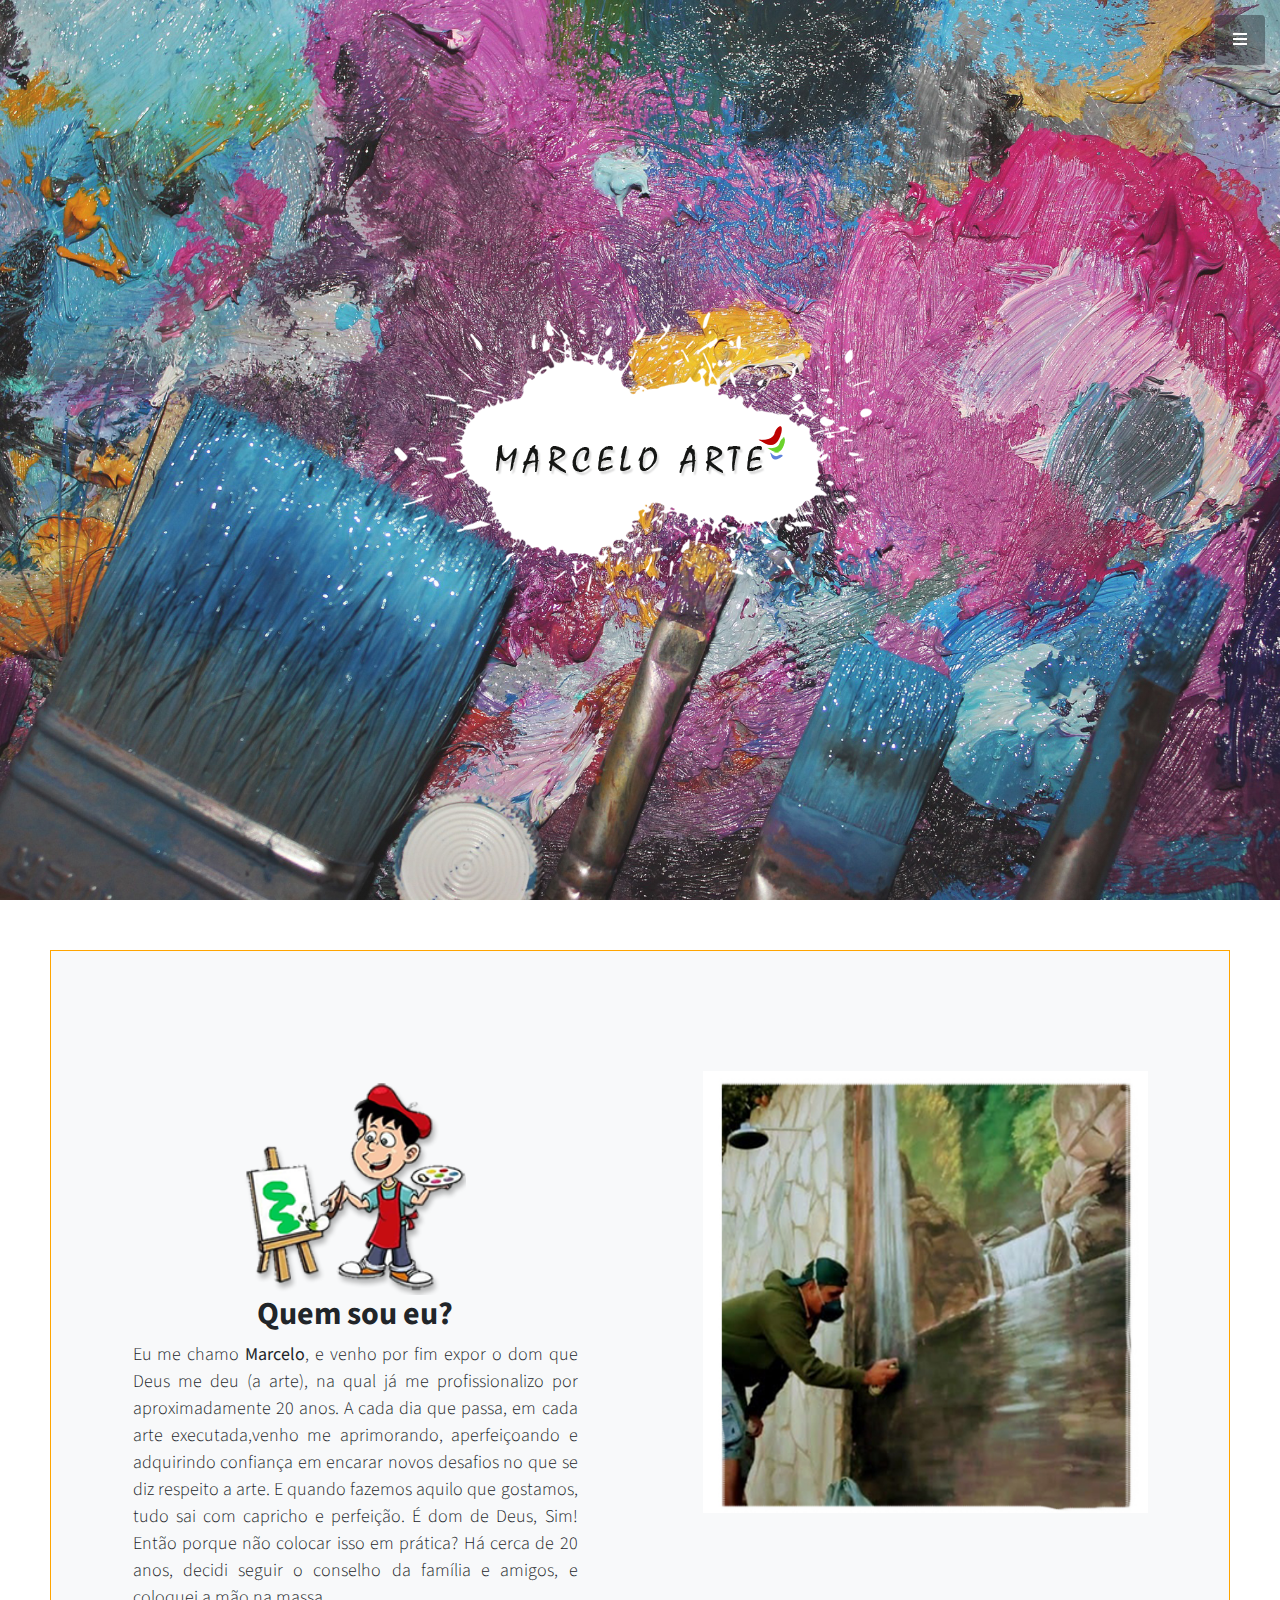
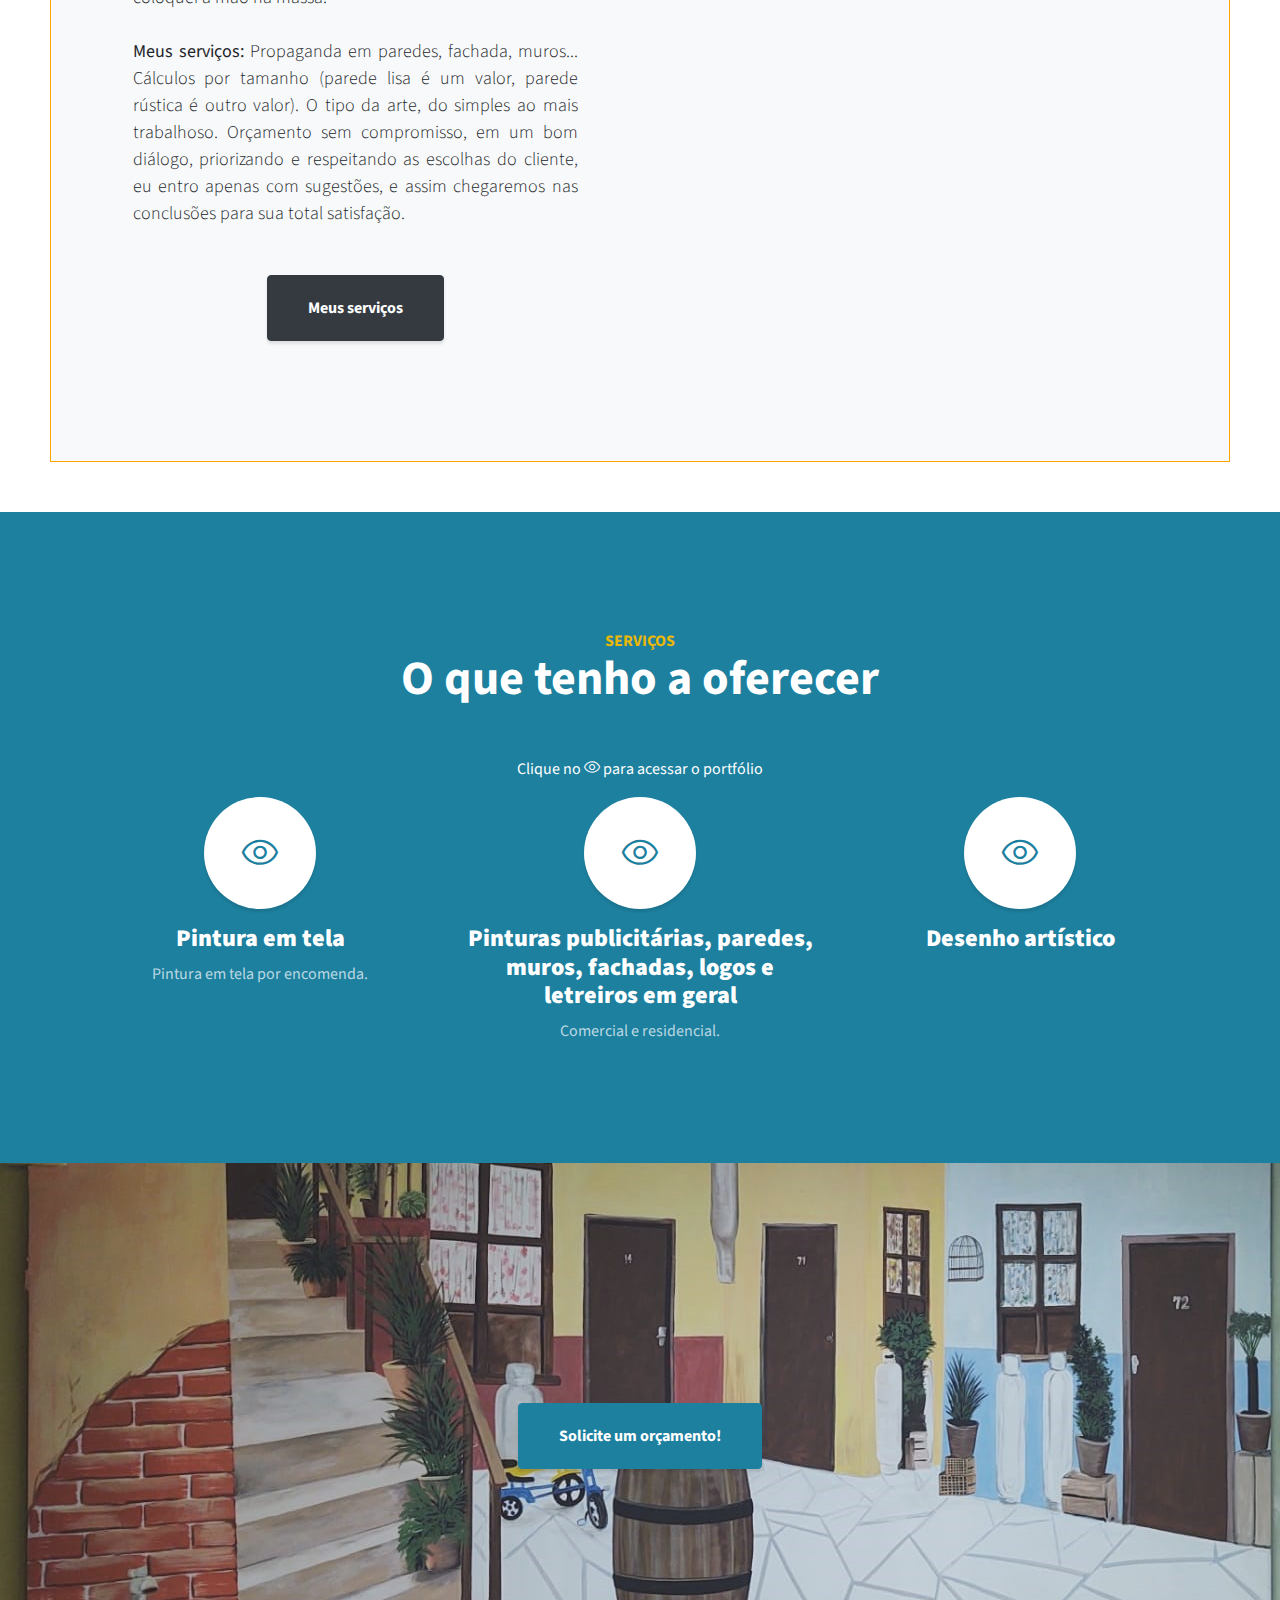
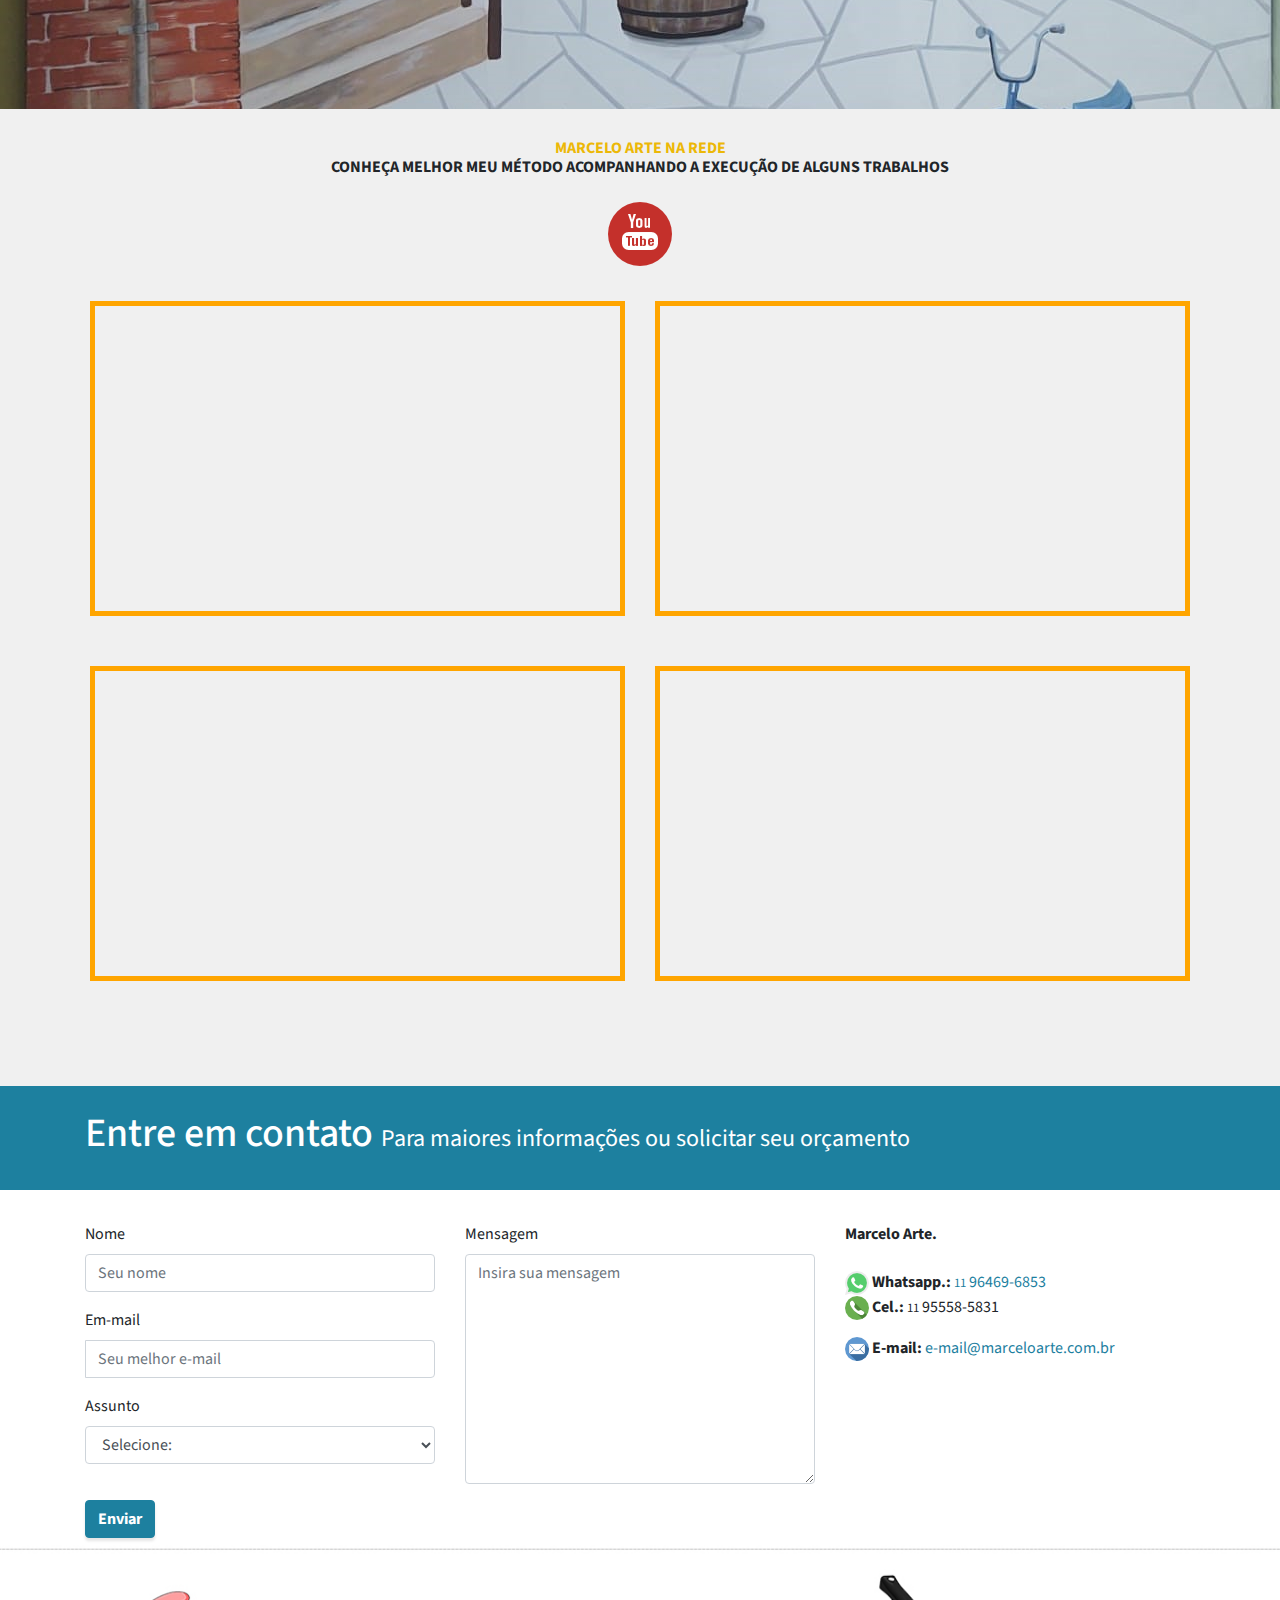
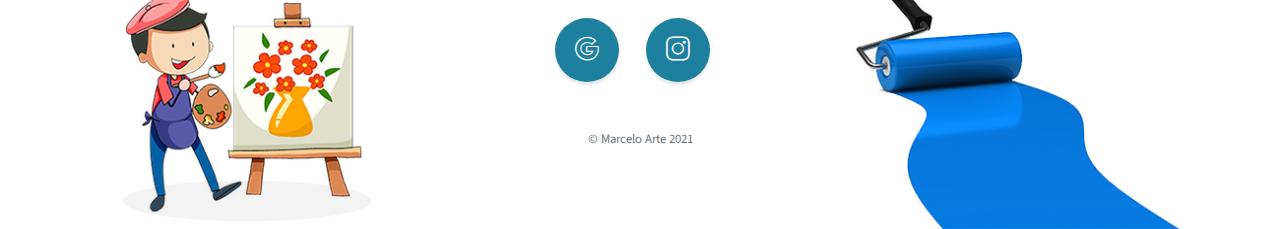
==== index.html @ a06f0839 "Fc" ====
<!DOCTYPE html>
<html lang="pt-br">

<head>
  <meta charset="utf-8">
  <meta name="viewport" content="width=device-width, initial-scale=1, shrink-to-fit=no">
  <meta name="description" content="">
  <meta name="author" content="">

  <title>:: Marcelo Arte ::</title>

  <!-- Bootstrap Core CSS -->
  <link href="vendor/bootstrap/css/bootstrap.min.css" rel="stylesheet">

  <!-- Custom Fonts -->
  <link href="vendor/fontawesome-free/css/all.min.css" rel="stylesheet" type="text/css">
  <link href="https://fonts.googleapis.com/css?family=Source+Sans+Pro:300,400,700,300italic,400italic,700italic" rel="stylesheet" type="text/css">
  <link href="vendor/simple-line-icons/css/simple-line-icons.css" rel="stylesheet">

  <!-- Custom CSS -->
  <link href="css/stylish-portfolio.min.css" rel="stylesheet">
  <link href="css/style.css" rel="stylesheet">

</head>

<body id="page-top">

  <!-- Navigation -->
  <a class="menu-toggle rounded" href="#">
    <i class="fas fa-bars"></i>
  </a>
  <nav id="sidebar-wrapper">
    <ul class="sidebar-nav">
      <li class="sidebar-brand">
        <a class="js-scroll-trigger" href="#page-top">Navegue</a>
      </li>
      <li class="sidebar-nav-item">
        <a class="js-scroll-trigger" href="#page-top">Início</a>
      </li>
      <li class="sidebar-nav-item">
        <a class="js-scroll-trigger" href="#about">Sobre mim</a>
      </li>
      <li class="sidebar-nav-item">
        <a class="js-scroll-trigger" href="#services">Serviços</a>
      </li>
      <li class="sidebar-nav-item">
        <a class="js-scroll-trigger" href="#contato">Contato</a>
      </li>
    </ul>
  </nav>

  <!-- Header -->
  <header class="masthead d-flex">
      <div class="container text-center my-auto">
        <div class="logo-cont">
          <div class="logo"><img class="logo1" src="img1/logo-site.png"></div>
        </div>
      </div>
      <div class="overlay"></div>
  </header>

  <!-- About -->
  <section class="content-section bg-light" id="about">
    <div class="container text-center">
      <div class="row">
        <div class="col-lg-5 mx-auto">
          <div class="mascote"><img class="mascote1" src="img/mascote.png"></div>
          <h2>Quem sou eu?</h2>
          <p class="lead mb-5 quemsoueu">Eu me chamo <strong>Marcelo</strong>, e venho por fim expor o dom que Deus me deu (a arte),
            na qual já 
            me profissionalizo por aproximadamente 20 anos. A cada dia que passa, em cada arte executada,venho 
            me aprimorando, aperfeiçoando e adquirindo confiança em encarar novos desafios no que se diz respeito a arte.
            E quando fazemos aquilo que gostamos, tudo sai com capricho e perfeição.
            É dom de Deus, Sim!
            Então porque não colocar isso em prática? Há cerca de 20 anos, decidi seguir o conselho
            da família e amigos, e coloquei a mão na massa.<br><br>
            <strong>Meus serviços:</strong>
            Propaganda em paredes, fachada, muros...
            Cálculos por tamanho (parede lisa é um valor, parede rústica é outro valor). O tipo da arte, do simples ao mais
             trabalhoso.
            Orçamento sem compromisso, em um bom diálogo, priorizando e respeitando as escolhas do cliente, eu entro 
            apenas com sugestões, e assim  chegaremos nas conclusões para sua total satisfação.
          </p>
          <a class="btn btn-dark btn-xl js-scroll-trigger" href="#services">Meus serviços</a>
        </div>
        <div class="col-lg-5 mx-auto">
          <div class="perfil"><img class="perfil1" src="img1/profile.jpg"></div>
        </div>
      </div>
    </div>
  </section>

  <!-- Services -->
  <section class="content-section bg-primary text-white text-center" id="services">
    <div class="container">
      <div class="content-section-heading">
        <h3 class="text-secondary mb-0">Serviços</h3>
        <h2 class="mb-5">O que tenho a oferecer</h2>
        <p>Clique no  <i class="icon-eye"></i>  para acessar o portfólio  </p>
      </div>
      <div class="row">
        <div class="col-lg-4 col-md-6 mb-5 mb-lg-0">
          <span class="service-icon rounded-circle mx-auto mb-3">
            <a href="pintura-tela.html"><i class="icon-eye"></i></a>
          </span>
          <h4>
            <strong>Pintura em tela</strong>
          </h4>
          <p class="text-faded mb-0">Pintura em tela por encomenda. 
        </div>
        <div class="col-lg-4 col-md-6 mb-5 mb-lg-0">
          <span class="service-icon rounded-circle mx-auto mb-3">
            <a href="pintura-geral.html"><i class="icon-eye"></i></a>
          </span>
          <h4>
            <strong>Pinturas publicitárias, paredes, muros, fachadas, logos e letreiros em geral</strong>
          </h4>
          <p class="text-faded mb-0">Comercial e residencial. 
        </div>
        <div class="col-lg-4 col-md-6 mb-5 mb-md-0">
          <span class="service-icon rounded-circle mx-auto mb-3">
            <a href="desenho-artistico.html"><i class="icon-eye"></i></a>
          </span>
          <h4>
            <strong>Desenho artístico</strong>
          </h4>
        </div>
        
      </div>
    </div>
  </section>

  <!-- Callout -->
  <section class="callout">
    <div class="container text-center">
      <a class="btn btn-primary btn-xl" href="#contato">Solicite um orçamento!</a>
    </div>
  </section>

  <!-- Portfolio
  <section class="content-section" id="portfolio">
    <div class="container">
      <div class="content-section-heading text-center">
        <h3 class="text-secondary mb-0">Portfólio</h3>
        <h2 class="mb-5">Projetos recentes</h2>
      </div>
      <div class="row no-gutters">
        <div class="col-lg-6">
          <a class="portfolio-item" href="#!">
            <div class="caption">
              <div class="caption-content">
                <div class="h2">21/02/2021 . Primeiro projeto</div>
                <p class="mb-0">Esta seção pode conter informações e fotos de toda a execução do trabalho.</p>
              </div>
            </div>
            <img class="img-fluid" src="img/port1.jpeg" alt="">
          </a>
        </div>
        <div class="col-lg-6">
          <a class="portfolio-item" href="#!">
            <div class="caption">
              <div class="caption-content">
                <div class="h2">16/02/2021 . Segundo projeto</div>
                <p class="mb-0">Esta seção pode conter informações e fotos de toda a execução do trabalho.</p>
              </div>
            </div>
            <img class="img-fluid" src="img/port2.jpeg" alt="">
          </a>
        </div>
        <div class="col-lg-6">
          <a class="portfolio-item" href="#!">
            <div class="caption">
              <div class="caption-content">
                <div class="h2">13/02/2021 . Terceiro projeto</div>
                <p class="mb-0">Esta seção pode conter informações e fotos de toda a execução do trabalho.</p>
              </div>
            </div>
            <img class="img-fluid" src="img/port3.jpeg" alt="">
          </a>
        </div>
        <div class="col-lg-6">
          <a class="portfolio-item" href="#!">
            <div class="caption">
              <div class="caption-content">
                <div class="h2">09/02/2021 . Quarto projeto</div>
                <p class="mb-0">Esta seção pode conter informações e fotos de toda a execução do trabalho.</p>
              </div>
            </div>
            <img class="img-fluid" src="img/port4.jpeg" alt="">
          </a>
        </div>
      </div>
    </div>
  </section>
  -->

  <!-- Seção de Videos -->
  <section class="youtube content-section-heading">
    <div class="container text-center">
          <h3 class="text-secondary mb-0">Marcelo Arte na Rede</h3>
          <h3 class="mb-4">Conheça melhor meu método acompanhando a execução de alguns trabalhos</h3>
          <div class="yt-icon"><a href="https://www.youtube.com/channel/UCVNR7Zw8UFKqc5gwiJjDZkw" target="_blank"><img src="img/youtube.png"></a></div>
              <div class="container video-sec">
                <div class="row row-cols-2">
                  <div class="col video-u"><iframe class="vid" width="500" height="315" src="https://www.youtube.com/embed/chRmOkN6M8c" frameborder="0" allow="accelerometer; autoplay; clipboard-write; encrypted-media; gyroscope; picture-in-picture" allowfullscreen></iframe></div>
                  <div class="col video-u"><iframe class="vid" width="500" height="315" src="https://www.youtube.com/embed/BtX9ChlcSgk" frameborder="0" allow="accelerometer; autoplay; clipboard-write; encrypted-media; gyroscope; picture-in-picture" allowfullscreen></iframe></div>
                  <div class="col video-u"><iframe class="vid" width="500" height="315" src="https://www.youtube.com/embed/WZYROO8bBU0" frameborder="0" allow="accelerometer; autoplay; clipboard-write; encrypted-media; gyroscope; picture-in-picture" allowfullscreen></iframe></div>
                  <div class="col video-u"><iframe class="vid" width="500" height="315" src="https://www.youtube.com/embed/mLJpdwUlBeM" frameborder="0" allow="accelerometer; autoplay; clipboard-write; encrypted-media; gyroscope; picture-in-picture" allowfullscreen></iframe></div>
                </div>
              </div>
            </div>
          </div>
    </div>
  </section>

  <!-- Contato -->
  <div class="jumbotron jumbotron-sm" id="contato">
    <div class="container">
        <div class="row">
            <div class="col-sm-12 col-lg-12">
                <h1 class="h1">
                    Entre em contato <small>Para maiores informações ou solicitar seu orçamento</small></h1>
            </div>
        </div>
    </div>
</div>
<div class="container">
    <div class="row">
        <div class="col-md-8">
            <div class="well well-sm">
                <form>
                <div class="row">
                    <div class="col-md-6">
                        <div class="form-group">
                            <label for="name">
                                Nome</label>
                            <input type="text" class="form-control" id="name" placeholder="Seu nome" required="required" />
                        </div>
                        <div class="form-group">
                            <label for="email">
                                Em-mail</label>
                            <div class="input-group">
                                <span class="input-group-addon"><span class="glyphicon glyphicon-envelope"></span>
                                </span>
                                <input type="email" class="form-control" id="email" placeholder="Seu melhor e-mail" required="required" /></div>
                        </div>
                        <div class="form-group">
                            <label for="subject">
                                Assunto</label>
                            <select id="subject" name="subject" class="form-control" required="required">
                                <option value="na" selected="">Selecione:</option>
                                <option value="service">Dúvidas</option>
                                <option value="suggestions">Sugestões</option>
                                <option value="product">Orçamento</option>
                            </select>
                        </div>
                    </div>
                    <div class="col-md-6">
                        <div class="form-group">
                            <label for="name">
                                Mensagem</label>
                            <textarea name="message" id="message" class="form-control" rows="9" cols="25" required="required"
                                placeholder="Insira sua mensagem"></textarea>
                        </div>
                    </div>
                    <div class="col-md-12">
                        <button type="submit" class="btn btn-primary pull-right" id="btnContactUs">
                            Enviar</button>
                    </div>
                </div>
                </form>
            </div>
        </div>
        <div class="col-md-4">
            <form>
            <address>
                <strong>Marcelo Arte.</strong><br><br>
                <img src="img1/whatsapp.png">
                    <b>Whatsapp.:</b> <a href="https://api.whatsapp.com/send?1=ptBR&phone=5511964696853"><small>11</small> 96469-6853</a> <br>
                    <img src="img1/phone.png">
                    <b>Cel.:</b> <small>11</small> 95558-5831
            </address>
            <address>
              <img src="img1/email.png">
                <strong>E-mail:</strong>
                <a href="mailto:#"> e-mail@marceloarte.com.br</a>
            </address>
            </form>
        </div>
    </div>
</div>


  <!-- Footer -->
  <footer class="footer text-center">
      <div class="container">
        <ul class="list-inline mb-5">
          <li class="list-inline-item">
            <a class="social-link rounded-circle text-white mr-3" href="https://www.google.com.br/search?sxsrf=ALeKk01Yh99diaEfsPUvC_WHy3l6CfvoFg%3A1614872512997&source=hp&ei=wP9AYM69OviSwbkPwf-_iA4&iflsig=AINFCbYAAAAAYEEN0Mz9bOnGuHO3vAqmV0W5NBxa-VCM&q=marceloarte&oq=marceloarte&gs_lcp=[base64]&sclient=gws-wiz&ved=0ahUKEwjOnfjz_JbvAhV4STABHcH_D-EQ4dUDCAc&uact=5#" target="_blank">
              <i class="icon-social-google"></i>
            </a>
          </li>
          <li class="list-inline-item">
            <a class="social-link rounded-circle text-white mr-3" href="https://www.instagram.com/marceloneves9/" target="_blank">
              <i class="icon-social-instagram"></i>
            </a>
          </li>
        </ul>
        <p class="text-muted small mb-0">&copy; Marcelo Arte 2021</p>
      </div>
  </div>
  </footer>

  <!-- Scroll to Top Button-->
  <a class="scroll-to-top rounded js-scroll-trigger" href="#page-top">
    <i class="fas fa-angle-up"></i>
  </a>

  <!-- Bootstrap core JavaScript -->
  <script src="vendor/jquery/jquery.min.js"></script>
  <script src="vendor/bootstrap/js/bootstrap.bundle.min.js"></script>

  <!-- Plugin JavaScript -->
  <script src="vendor/jquery-easing/jquery.easing.min.js"></script>

  <!-- Custom scripts for this template -->
  <script src="js/stylish-portfolio.min.js"></script>

</body>

</html>
---- vendor/simple-line-icons/css/simple-line-icons.css ----
/*
* Font Face
*/
@font-face {
  font-family: 'simple-line-icons';
  src: url('../fonts/Simple-Line-Icons.eot?v=2.4.0');
  src: url('../fonts/Simple-Line-Icons.eot?v=2.4.0#iefix') format('embedded-opentype'), url('../fonts/Simple-Line-Icons.woff2?v=2.4.0') format('woff2'), url('../fonts/Simple-Line-Icons.ttf?v=2.4.0') format('truetype'), url('../fonts/Simple-Line-Icons.woff?v=2.4.0') format('woff'), url('../fonts/Simple-Line-Icons.svg?v=2.4.0#simple-line-icons') format('svg');
  font-weight: normal;
  font-style: normal;
}
/*
 Use the following code if you want to have a class per icon.
 Instead of a list of all class selectors, you can use the generic [class*="icon-"] selector,
 but it's slower.
*/
.icon-user,
.icon-people,
.icon-user-female,
.icon-user-follow,
.icon-user-following,
.icon-user-unfollow,
.icon-login,
.icon-logout,
.icon-emotsmile,
.icon-phone,
.icon-call-end,
.icon-call-in,
.icon-call-out,
.icon-map,
.icon-location-pin,
.icon-direction,
.icon-directions,
.icon-compass,
.icon-layers,
.icon-menu,
.icon-list,
.icon-options-vertical,
.icon-options,
.icon-arrow-down,
.icon-arrow-left,
.icon-arrow-right,
.icon-arrow-up,
.icon-arrow-up-circle,
.icon-arrow-left-circle,
.icon-arrow-right-circle,
.icon-arrow-down-circle,
.icon-check,
.icon-clock,
.icon-plus,
.icon-minus,
.icon-close,
.icon-event,
.icon-exclamation,
.icon-organization,
.icon-trophy,
.icon-screen-smartphone,
.icon-screen-desktop,
.icon-plane,
.icon-notebook,
.icon-mustache,
.icon-mouse,
.icon-magnet,
.icon-energy,
.icon-disc,
.icon-cursor,
.icon-cursor-move,
.icon-crop,
.icon-chemistry,
.icon-speedometer,
.icon-shield,
.icon-screen-tablet,
.icon-magic-wand,
.icon-hourglass,
.icon-graduation,
.icon-ghost,
.icon-game-controller,
.icon-fire,
.icon-eyeglass,
.icon-envelope-open,
.icon-envelope-letter,
.icon-bell,
.icon-badge,
.icon-anchor,
.icon-wallet,
.icon-vector,
.icon-speech,
.icon-puzzle,
.icon-printer,
.icon-present,
.icon-playlist,
.icon-pin,
.icon-picture,
.icon-handbag,
.icon-globe-alt,
.icon-globe,
.icon-folder-alt,
.icon-folder,
.icon-film,
.icon-feed,
.icon-drop,
.icon-drawer,
.icon-docs,
.icon-doc,
.icon-diamond,
.icon-cup,
.icon-calculator,
.icon-bubbles,
.icon-briefcase,
.icon-book-open,
.icon-basket-loaded,
.icon-basket,
.icon-bag,
.icon-action-undo,
.icon-action-redo,
.icon-wrench,
.icon-umbrella,
.icon-trash,
.icon-tag,
.icon-support,
.icon-frame,
.icon-size-fullscreen,
.icon-size-actual,
.icon-shuffle,
.icon-share-alt,
.icon-share,
.icon-rocket,
.icon-question,
.icon-pie-chart,
.icon-pencil,
.icon-note,
.icon-loop,
.icon-home,
.icon-grid,
.icon-graph,
.icon-microphone,
.icon-music-tone-alt,
.icon-music-tone,
.icon-earphones-alt,
.icon-earphones,
.icon-equalizer,
.icon-like,
.icon-dislike,
.icon-control-start,
.icon-control-rewind,
.icon-control-play,
.icon-control-pause,
.icon-control-forward,
.icon-control-end,
.icon-volume-1,
.icon-volume-2,
.icon-volume-off,
.icon-calendar,
.icon-bulb,
.icon-chart,
.icon-ban,
.icon-bubble,
.icon-camrecorder,
.icon-camera,
.icon-cloud-download,
.icon-cloud-upload,
.icon-envelope,
.icon-eye,
.icon-flag,
.icon-heart,
.icon-info,
.icon-key,
.icon-link,
.icon-lock,
.icon-lock-open,
.icon-magnifier,
.icon-magnifier-add,
.icon-magnifier-remove,
.icon-paper-clip,
.icon-paper-plane,
.icon-power,
.icon-refresh,
.icon-reload,
.icon-settings,
.icon-star,
.icon-symbol-female,
.icon-symbol-male,
.icon-target,
.icon-credit-card,
.icon-paypal,
.icon-social-tumblr,
.icon-social-twitter,
.icon-social-facebook,
.icon-social-instagram,
.icon-social-linkedin,
.icon-social-pinterest,
.icon-social-github,
.icon-social-google,
.icon-social-reddit,
.icon-social-skype,
.icon-social-dribbble,
.icon-social-behance,
.icon-social-foursqare,
.icon-social-soundcloud,
.icon-social-spotify,
.icon-social-stumbleupon,
.icon-social-youtube,
.icon-social-dropbox,
.icon-social-vkontakte,
.icon-social-steam {
  font-family: 'simple-line-icons';
  speak: none;
  font-style: normal;
  font-weight: normal;
  font-variant: normal;
  text-transform: none;
  line-height: 1;
  /* Better Font Rendering =========== */
  -webkit-font-smoothing: antialiased;
  -moz-osx-font-smoothing: grayscale;
}
.icon-user:before {
  content: "\e005";
}
.icon-people:before {
  content: "\e001";
}
.icon-user-female:before {
  content: "\e000";
}
.icon-user-follow:before {
  content: "\e002";
}
.icon-user-following:before {
  content: "\e003";
}
.icon-user-unfollow:before {
  content: "\e004";
}
.icon-login:before {
  content: "\e066";
}
.icon-logout:before {
  content: "\e065";
}
.icon-emotsmile:before {
  content: "\e021";
}
.icon-phone:before {
  content: "\e600";
}
.icon-call-end:before {
  content: "\e048";
}
.icon-call-in:before {
  content: "\e047";
}
.icon-call-out:before {
  content: "\e046";
}
.icon-map:before {
  content: "\e033";
}
.icon-location-pin:before {
  content: "\e096";
}
.icon-direction:before {
  content: "\e042";
}
.icon-directions:before {
  content: "\e041";
}
.icon-compass:before {
  content: "\e045";
}
.icon-layers:before {
  content: "\e034";
}
.icon-menu:before {
  content: "\e601";
}
.icon-list:before {
  content: "\e067";
}
.icon-options-vertical:before {
  content: "\e602";
}
.icon-options:before {
  content: "\e603";
}
.icon-arrow-down:before {
  content: "\e604";
}
.icon-arrow-left:before {
  content: "\e605";
}
.icon-arrow-right:before {
  content: "\e606";
}
.icon-arrow-up:before {
  content: "\e607";
}
.icon-arrow-up-circle:before {
  content: "\e078";
}
.icon-arrow-left-circle:before {
  content: "\e07a";
}
.icon-arrow-right-circle:before {
  content: "\e079";
}
.icon-arrow-down-circle:before {
  content: "\e07b";
}
.icon-check:before {
  content: "\e080";
}
.icon-clock:before {
  content: "\e081";
}
.icon-plus:before {
  content: "\e095";
}
.icon-minus:before {
  content: "\e615";
}
.icon-close:before {
  content: "\e082";
}
.icon-event:before {
  content: "\e619";
}
.icon-exclamation:before {
  content: "\e617";
}
.icon-organization:before {
  content: "\e616";
}
.icon-trophy:before {
  content: "\e006";
}
.icon-screen-smartphone:before {
  content: "\e010";
}
.icon-screen-desktop:before {
  content: "\e011";
}
.icon-plane:before {
  content: "\e012";
}
.icon-notebook:before {
  content: "\e013";
}
.icon-mustache:before {
  content: "\e014";
}
.icon-mouse:before {
  content: "\e015";
}
.icon-magnet:before {
  content: "\e016";
}
.icon-energy:before {
  content: "\e020";
}
.icon-disc:before {
  content: "\e022";
}
.icon-cursor:before {
  content: "\e06e";
}
.icon-cursor-move:before {
  content: "\e023";
}
.icon-crop:before {
  content: "\e024";
}
.icon-chemistry:before {
  content: "\e026";
}
.icon-speedometer:before {
  content: "\e007";
}
.icon-shield:before {
  content: "\e00e";
}
.icon-screen-tablet:before {
  content: "\e00f";
}
.icon-magic-wand:before {
  content: "\e017";
}
.icon-hourglass:before {
  content: "\e018";
}
.icon-graduation:before {
  content: "\e019";
}
.icon-ghost:before {
  content: "\e01a";
}
.icon-game-controller:before {
  content: "\e01b";
}
.icon-fire:before {
  content: "\e01c";
}
.icon-eyeglass:before {
  content: "\e01d";
}
.icon-envelope-open:before {
  content: "\e01e";
}
.icon-envelope-letter:before {
  content: "\e01f";
}
.icon-bell:before {
  content: "\e027";
}
.icon-badge:before {
  content: "\e028";
}
.icon-anchor:before {
  content: "\e029";
}
.icon-wallet:before {
  content: "\e02a";
}
.icon-vector:before {
  content: "\e02b";
}
.icon-speech:before {
  content: "\e02c";
}
.icon-puzzle:before {
  content: "\e02d";
}
.icon-printer:before {
  content: "\e02e";
}
.icon-present:before {
  content: "\e02f";
}
.icon-playlist:before {
  content: "\e030";
}
.icon-pin:before {
  content: "\e031";
}
.icon-picture:before {
  content: "\e032";
}
.icon-handbag:before {
  content: "\e035";
}
.icon-globe-alt:before {
  content: "\e036";
}
.icon-globe:before {
  content: "\e037";
}
.icon-folder-alt:before {
  content: "\e039";
}
.icon-folder:before {
  content: "\e089";
}
.icon-film:before {
  content: "\e03a";
}
.icon-feed:before {
  content: "\e03b";
}
.icon-drop:before {
  content: "\e03e";
}
.icon-drawer:before {
  content: "\e03f";
}
.icon-docs:before {
  content: "\e040";
}
.icon-doc:before {
  content: "\e085";
}
.icon-diamond:before {
  content: "\e043";
}
.icon-cup:before {
  content: "\e044";
}
.icon-calculator:before {
  content: "\e049";
}
.icon-bubbles:before {
  content: "\e04a";
}
.icon-briefcase:before {
  content: "\e04b";
}
.icon-book-open:before {
  content: "\e04c";
}
.icon-basket-loaded:before {
  content: "\e04d";
}
.icon-basket:before {
  content: "\e04e";
}
.icon-bag:before {
  content: "\e04f";
}
.icon-action-undo:before {
  content: "\e050";
}
.icon-action-redo:before {
  content: "\e051";
}
.icon-wrench:before {
  content: "\e052";
}
.icon-umbrella:before {
  content: "\e053";
}
.icon-trash:before {
  content: "\e054";
}
.icon-tag:before {
  content: "\e055";
}
.icon-support:before {
  content: "\e056";
}
.icon-frame:before {
  content: "\e038";
}
.icon-size-fullscreen:before {
  content: "\e057";
}
.icon-size-actual:before {
  content: "\e058";
}
.icon-shuffle:before {
  content: "\e059";
}
.icon-share-alt:before {
  content: "\e05a";
}
.icon-share:before {
  content: "\e05b";
}
.icon-rocket:before {
  content: "\e05c";
}
.icon-question:before {
  content: "\e05d";
}
.icon-pie-chart:before {
  content: "\e05e";
}
.icon-pencil:before {
  content: "\e05f";
}
.icon-note:before {
  content: "\e060";
}
.icon-loop:before {
  content: "\e064";
}
.icon-home:before {
  content: "\e069";
}
.icon-grid:before {
  content: "\e06a";
}
.icon-graph:before {
  content: "\e06b";
}
.icon-microphone:before {
  content: "\e063";
}
.icon-music-tone-alt:before {
  content: "\e061";
}
.icon-music-tone:before {
  content: "\e062";
}
.icon-earphones-alt:before {
  content: "\e03c";
}
.icon-earphones:before {
  content: "\e03d";
}
.icon-equalizer:before {
  content: "\e06c";
}
.icon-like:before {
  content: "\e068";
}
.icon-dislike:before {
  content: "\e06d";
}
.icon-control-start:before {
  content: "\e06f";
}
.icon-control-rewind:before {
  content: "\e070";
}
.icon-control-play:before {
  content: "\e071";
}
.icon-control-pause:before {
  content: "\e072";
}
.icon-control-forward:before {
  content: "\e073";
}
.icon-control-end:before {
  content: "\e074";
}
.icon-volume-1:before {
  content: "\e09f";
}
.icon-volume-2:before {
  content: "\e0a0";
}
.icon-volume-off:before {
  content: "\e0a1";
}
.icon-calendar:before {
  content: "\e075";
}
.icon-bulb:before {
  content: "\e076";
}
.icon-chart:before {
  content: "\e077";
}
.icon-ban:before {
  content: "\e07c";
}
.icon-bubble:before {
  content: "\e07d";
}
.icon-camrecorder:before {
  content: "\e07e";
}
.icon-camera:before {
  content: "\e07f";
}
.icon-cloud-download:before {
  content: "\e083";
}
.icon-cloud-upload:before {
  content: "\e084";
}
.icon-envelope:before {
  content: "\e086";
}
.icon-eye:before {
  content: "\e087";
}
.icon-flag:before {
  content: "\e088";
}
.icon-heart:before {
  content: "\e08a";
}
.icon-info:before {
  content: "\e08b";
}
.icon-key:before {
  content: "\e08c";
}
.icon-link:before {
  content: "\e08d";
}
.icon-lock:before {
  content: "\e08e";
}
.icon-lock-open:before {
  content: "\e08f";
}
.icon-magnifier:before {
  content: "\e090";
}
.icon-magnifier-add:before {
  content: "\e091";
}
.icon-magnifier-remove:before {
  content: "\e092";
}
.icon-paper-clip:before {
  content: "\e093";
}
.icon-paper-plane:before {
  content: "\e094";
}
.icon-power:before {
  content: "\e097";
}
.icon-refresh:before {
  content: "\e098";
}
.icon-reload:before {
  content: "\e099";
}
.icon-settings:before {
  content: "\e09a";
}
.icon-star:before {
  content: "\e09b";
}
.icon-symbol-female:before {
  content: "\e09c";
}
.icon-symbol-male:before {
  content: "\e09d";
}
.icon-target:before {
  content: "\e09e";
}
.icon-credit-card:before {
  content: "\e025";
}
.icon-paypal:before {
  content: "\e608";
}
.icon-social-tumblr:before {
  content: "\e00a";
}
.icon-social-twitter:before {
  content: "\e009";
}
.icon-social-facebook:before {
  content: "\e00b";
}
.icon-social-instagram:before {
  content: "\e609";
}
.icon-social-linkedin:before {
  content: "\e60a";
}
.icon-social-pinterest:before {
  content: "\e60b";
}
.icon-social-github:before {
  content: "\e60c";
}
.icon-social-google:before {
  content: "\e60d";
}
.icon-social-reddit:before {
  content: "\e60e";
}
.icon-social-skype:before {
  content: "\e60f";
}
.icon-social-dribbble:before {
  content: "\e00d";
}
.icon-social-behance:before {
  content: "\e610";
}
.icon-social-foursqare:before {
  content: "\e611";
}
.icon-social-soundcloud:before {
  content: "\e612";
}
.icon-social-spotify:before {
  content: "\e613";
}
.icon-social-stumbleupon:before {
  content: "\e614";
}
.icon-social-youtube:before {
  content: "\e008";
}
.icon-social-dropbox:before {
  content: "\e00c";
}
.icon-social-vkontakte:before {
  content: "\e618";
}
.icon-social-steam:before {
  content: "\e620";
}
---- css/stylish-portfolio.min.css ----
/*!
 * Start Bootstrap - Stylish Portfolio v5.0.9 (https://startbootstrap.com/theme/stylish-portfolio)
 * Copyright 2013-2020 Start Bootstrap
 * Licensed under MIT (https://github.com/StartBootstrap/startbootstrap-stylish-portfolio/blob/master/LICENSE)
 */body,html{width:100%;height:100%}body{font-family:'Source Sans Pro'}.btn-xl{padding:1.25rem 2.5rem}.content-section{padding-top:7.5rem;padding-bottom:7.5rem}.content-section-heading h2{font-size:3rem}.content-section-heading h3{font-size:1rem;text-transform:uppercase}h1,h2,h3,h4,h5,h6{font-weight:700}.text-faded{color:rgba(255,255,255,.7)}.map{height:30rem}@media (max-width:992px){.map{height:75%}}.map iframe{pointer-events:none}.scroll-to-top{position:fixed;right:15px;bottom:15px;display:none;width:50px;height:50px;text-align:center;color:#fff;background:rgba(52,58,64,.5);line-height:45px}.scroll-to-top:focus,.scroll-to-top:hover{color:#fff}.scroll-to-top:hover{background:#343a40}.scroll-to-top i{font-weight:800}.masthead{min-height:30rem;position:relative;display:table;width:100%;height:auto;padding-top:8rem;padding-bottom:8rem;background:linear-gradient(90deg,rgba(255,255,255,.1) 0,rgba(255,255,255,.1) 100%),url(../img/bg-masthead.jpg);background-position:center center;background-repeat:no-repeat;background-size:cover}.masthead h1{font-size:4rem;margin:0;padding:0}@media (min-width:992px){.masthead{height:100vh}.masthead h1{font-size:5.5rem}}#sidebar-wrapper{position:fixed;z-index:2;right:0;width:250px;height:100%;transition:all .4s ease 0s;transform:translateX(250px);background:#1d809f;border-left:1px solid rgba(255,255,255,.1)}.sidebar-nav{position:absolute;top:0;width:250px;margin:0;padding:0;list-style:none}.sidebar-nav li.sidebar-nav-item a{display:block;text-decoration:none;color:#fff;padding:15px}.sidebar-nav li a:hover{text-decoration:none;color:#fff;background:rgba(255,255,255,.2)}.sidebar-nav li a:active,.sidebar-nav li a:focus{text-decoration:none}.sidebar-nav>.sidebar-brand{font-size:1.2rem;background:rgba(52,58,64,.1);height:80px;line-height:50px;padding-top:15px;padding-bottom:15px;padding-left:15px}.sidebar-nav>.sidebar-brand a{color:#fff}.sidebar-nav>.sidebar-brand a:hover{color:#fff;background:0 0}#sidebar-wrapper.active{right:250px;width:250px;transition:all .4s ease 0s}.menu-toggle{position:fixed;right:15px;top:15px;width:50px;height:50px;text-align:center;color:#fff;background:rgba(52,58,64,.5);line-height:50px;z-index:999}.menu-toggle:focus,.menu-toggle:hover{color:#fff}.menu-toggle:hover{background:#343a40}.service-icon{background-color:#fff;color:#1d809f;height:7rem;width:7rem;display:block;line-height:7.5rem;font-size:2.25rem;box-shadow:0 3px 3px 0 rgba(0,0,0,.1)}.callout{padding:15rem 0;background:linear-gradient(90deg,rgba(255,255,255,.1) 0,rgba(255,255,255,.1) 100%),url(../img/bg-callout.jpg);background-position:center center;background-repeat:no-repeat;background-size:cover}.callout h2{font-size:3.5rem;font-weight:700;display:block;max-width:30rem}.portfolio-item{display:block;position:relative;overflow:hidden;max-width:530px;margin:auto auto 1rem}.portfolio-item .caption{display:flex;height:100%;width:100%;background-color:rgba(33,37,41,.2);position:absolute;top:0;bottom:0;z-index:1}.portfolio-item .caption .caption-content{color:#fff;margin:auto 2rem 2rem}.portfolio-item .caption .caption-content h2{font-size:.8rem;text-transform:uppercase}.portfolio-item .caption .caption-content p{font-weight:300;font-size:1.2rem}@media (min-width:992px){.portfolio-item{max-width:none;margin:0}.portfolio-item .caption{transition:background-color .7s,-webkit-clip-path .25s ease-out;transition:clip-path .25s ease-out,background-color .7s;transition:clip-path .25s ease-out,background-color .7s,-webkit-clip-path .25s ease-out;-webkit-clip-path:inset(0);clip-path:inset(0)}.portfolio-item .caption .caption-content{transition:opacity .25s;margin-left:5rem;margin-right:5rem;margin-bottom:5rem}.portfolio-item img{transition:-webkit-clip-path .25s ease-out;transition:clip-path .25s ease-out;transition:clip-path .25s ease-out,-webkit-clip-path .25s ease-out;-webkit-clip-path:inset(-1px);clip-path:inset(-1px)}.portfolio-item:hover img{-webkit-clip-path:inset(2rem);clip-path:inset(2rem)}.portfolio-item:hover .caption{background-color:rgba(29,128,159,.9);-webkit-clip-path:inset(2rem);clip-path:inset(2rem)}}.map iframe{height:100%;width:100%;border:0}footer.footer{padding-top:5rem;padding-bottom:5rem}footer.footer .social-link{display:block;height:4rem;width:4rem;line-height:4.3rem;font-size:1.5rem;background-color:#1d809f;transition:background-color .15s ease-in-out;box-shadow:0 3px 3px 0 rgba(0,0,0,.1)}footer.footer .social-link:hover{background-color:#155d74;text-decoration:none}a{color:#1d809f}a:active,a:focus,a:hover{color:#155d74}.btn-primary{background-color:#1d809f!important;border-color:#1d809f!important;color:#fff!important}.btn-primary:active,.btn-primary:focus,.btn-primary:hover{background-color:#155d74!important;border-color:#155d74!important}.btn-secondary{background-color:#ecb807!important;border-color:#ecb807!important;color:#fff!important}.btn-secondary:active,.btn-secondary:focus,.btn-secondary:hover{background-color:#ba9106!important;border-color:#ba9106!important}.btn-dark{color:#fff!important}.btn{box-shadow:0 3px 3px 0 rgba(0,0,0,.1);font-weight:700}.bg-primary{background-color:#1d809f!important}.text-primary{color:#1d809f!important}.text-secondary{color:#ecb807!important}
---- css/style.css ----
#about {
    border: 1px solid orange;
    margin: 50px;
}

.perfil {
    position: relative;
    margin: auto;
}

.mascote {
    width: 50%;
    position: relative;
    margin: auto;
} 

.mascote1 {
    width: 100%;
}

.quemsoueu {
    font-size: 18px;
    text-align: justify;
}

.perfil1 {
    width: 100%;
}

.logo-cont {
    width: 100%;
    display: flex;
    justify-content: center;
}

.logo {
    position: relative;
}

.logo1 {
    width: 100%;
}

.barra-sup {
    background: #1d809f;
    height: 70px;
    width: 100%;
    padding-left: 30px;
}

.youtube {
    width: 100%;
    padding-top: 30px;
    background: #ecececcc;
    padding-bottom: 50px;
}

.yt-icon {
    margin-bottom: 30px;
}

.video-sec {
    padding: 5px;
}

.video-u {
    display: flex;
    align-items: center;
    justify-content: center;
    margin-bottom: 50px;
}

.vid {
    width: 100%;
    border: 5px solid orange;
}

.video-container {
    width: 700px;
	position:relative;
	padding-bottom:56.25%;
	padding-top:30px;
	height:0;
	overflow:hidden;
}

.video-container iframe, .video-container object, .video-container embed {
	position:absolute;
	top:0;
	left:0;
	width:100%;
	height:100%;
    border: orange solid 5px;
}

.footer {
    background-image: url('../img1/footer-img.jpg');
    background-repeat: no-repeat;
    background-size: 100% 100%;
}

.jumbotron {
    background: #1d809f;
    color: #FFF;
    border-radius: 0px;
    }
    .jumbotron-sm { padding-top: 24px;
    padding-bottom: 24px; }
    .jumbotron small {
    color: #FFF;
    }
    .h1 small {
    font-size: 24px;
    }


@media (max-width: 850px) {
    .footer {
        background-image: url('../img1/footer-img-850.jpg');
    }
}

@media (max-width: 520px) {
    .footer {
        background-image: url('../img1/footer-img-520.jpg');
    }
}
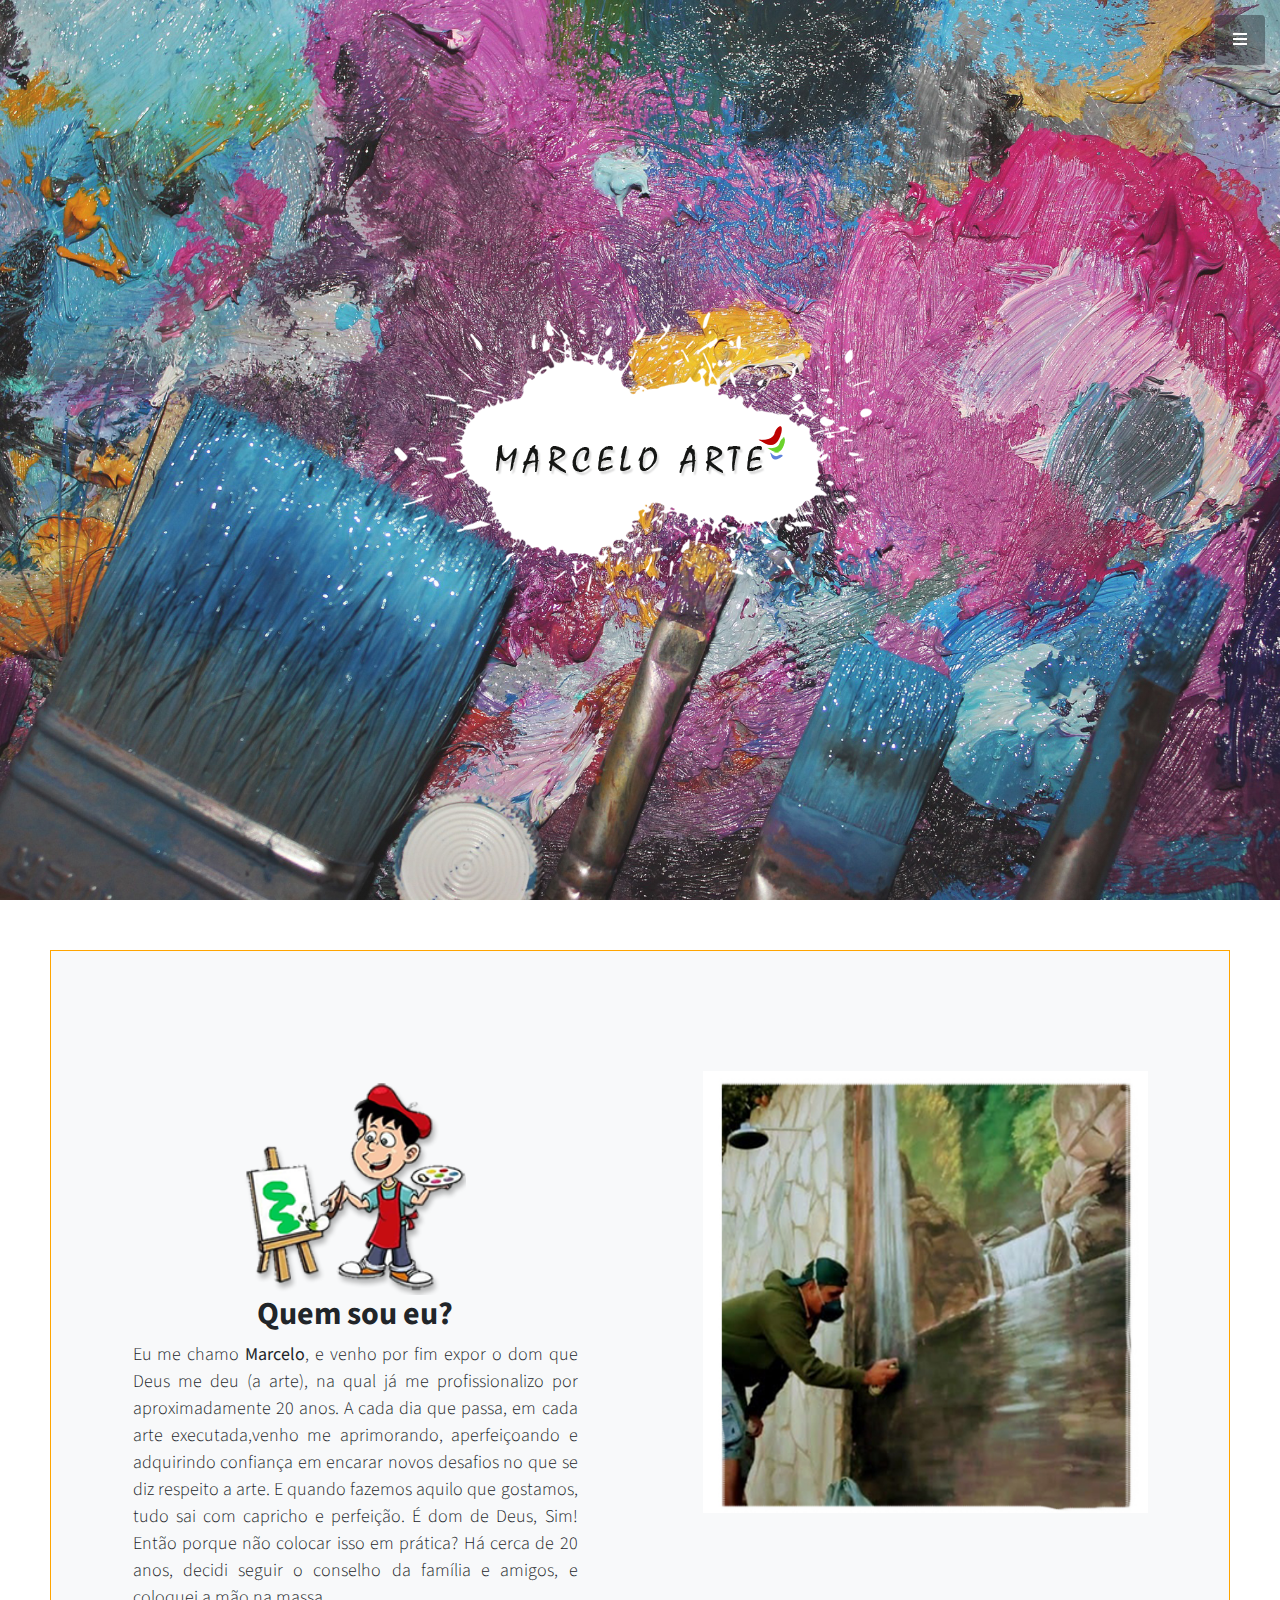
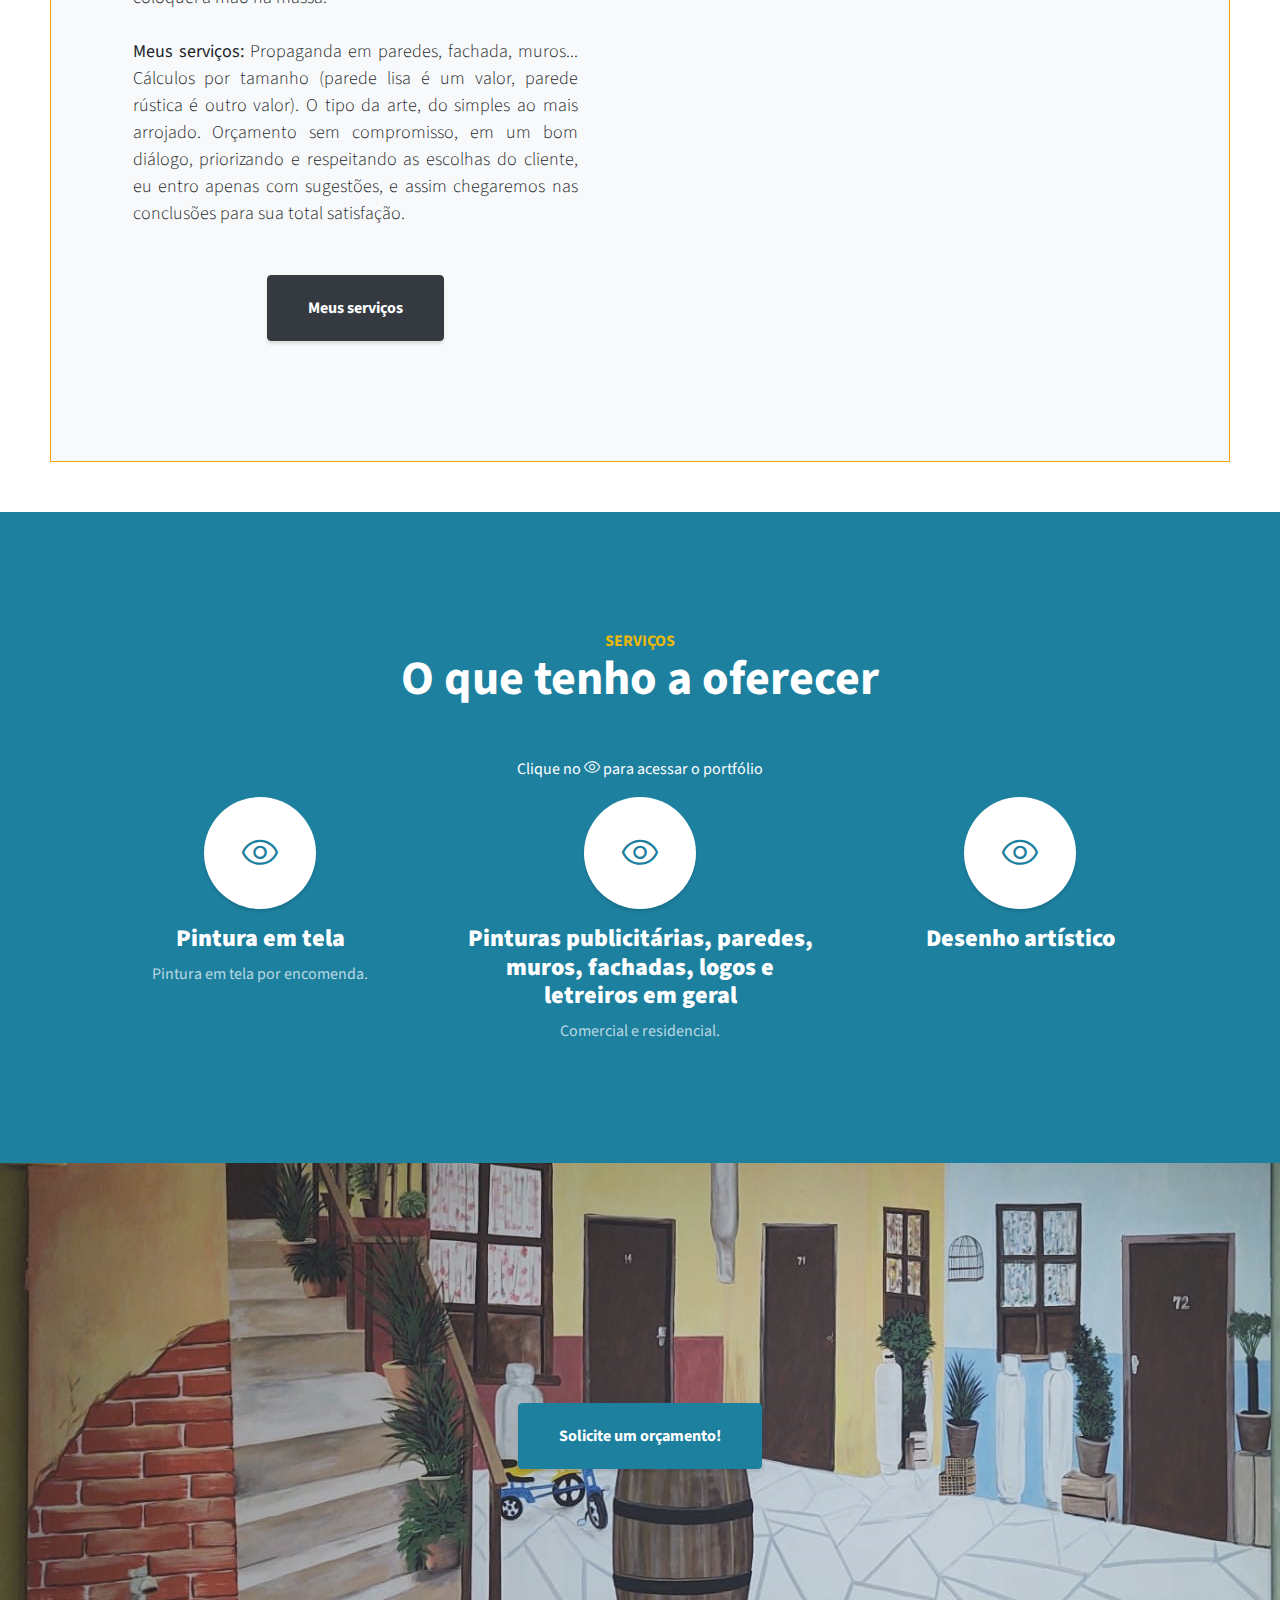
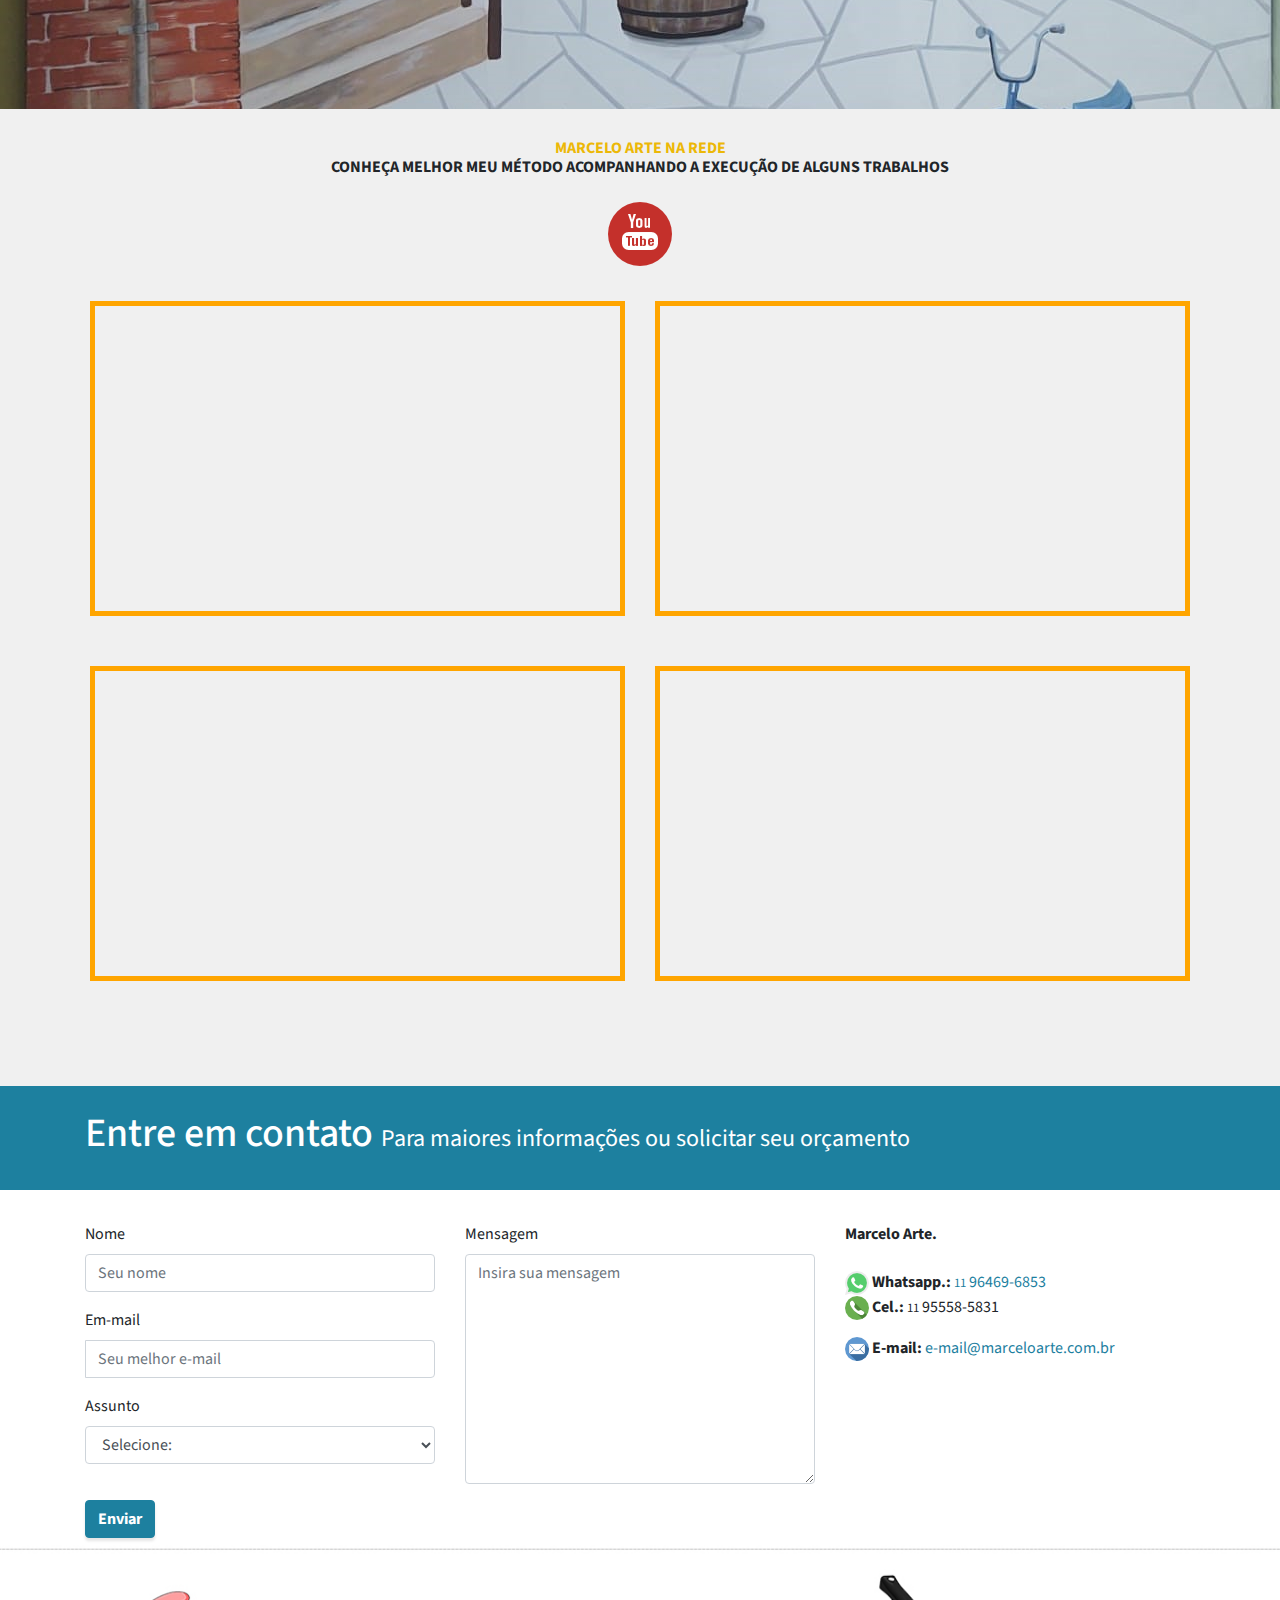
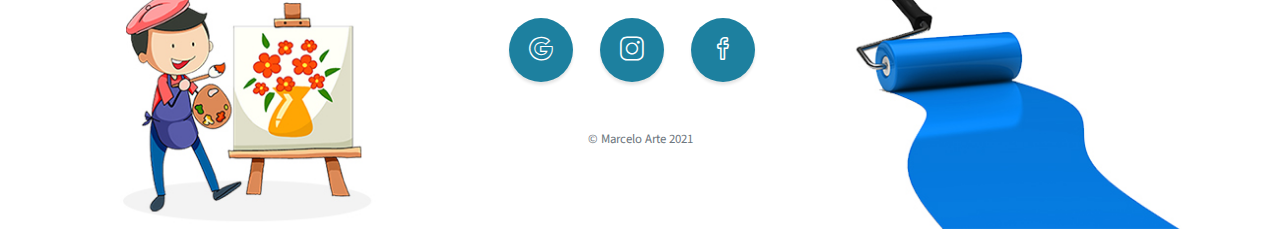
==== commit 996ae9d6: "Atualização e correção" ====
--- a/index.html
+++ b/index.html
@@ -77,7 +77,7 @@
             <strong>Meus serviços:</strong>
             Propaganda em paredes, fachada, muros...
             Cálculos por tamanho (parede lisa é um valor, parede rústica é outro valor). O tipo da arte, do simples ao mais
-             trabalhoso.
+             arrojado.
             Orçamento sem compromisso, em um bom diálogo, priorizando e respeitando as escolhas do cliente, eu entro 
             apenas com sugestões, e assim  chegaremos nas conclusões para sua total satisfação.
           </p>
@@ -305,6 +305,11 @@
               <i class="icon-social-instagram"></i>
             </a>
           </li>
+          <li class="list-inline-item">
+            <a class="social-link rounded-circle text-white mr-3" href="https://www.facebook.com/marceloarteletreiros" target="_blank">
+              <i class="icon-social-facebook"></i>
+            </a>
+          </li>
         </ul>
         <p class="text-muted small mb-0">&copy; Marcelo Arte 2021</p>
       </div>
